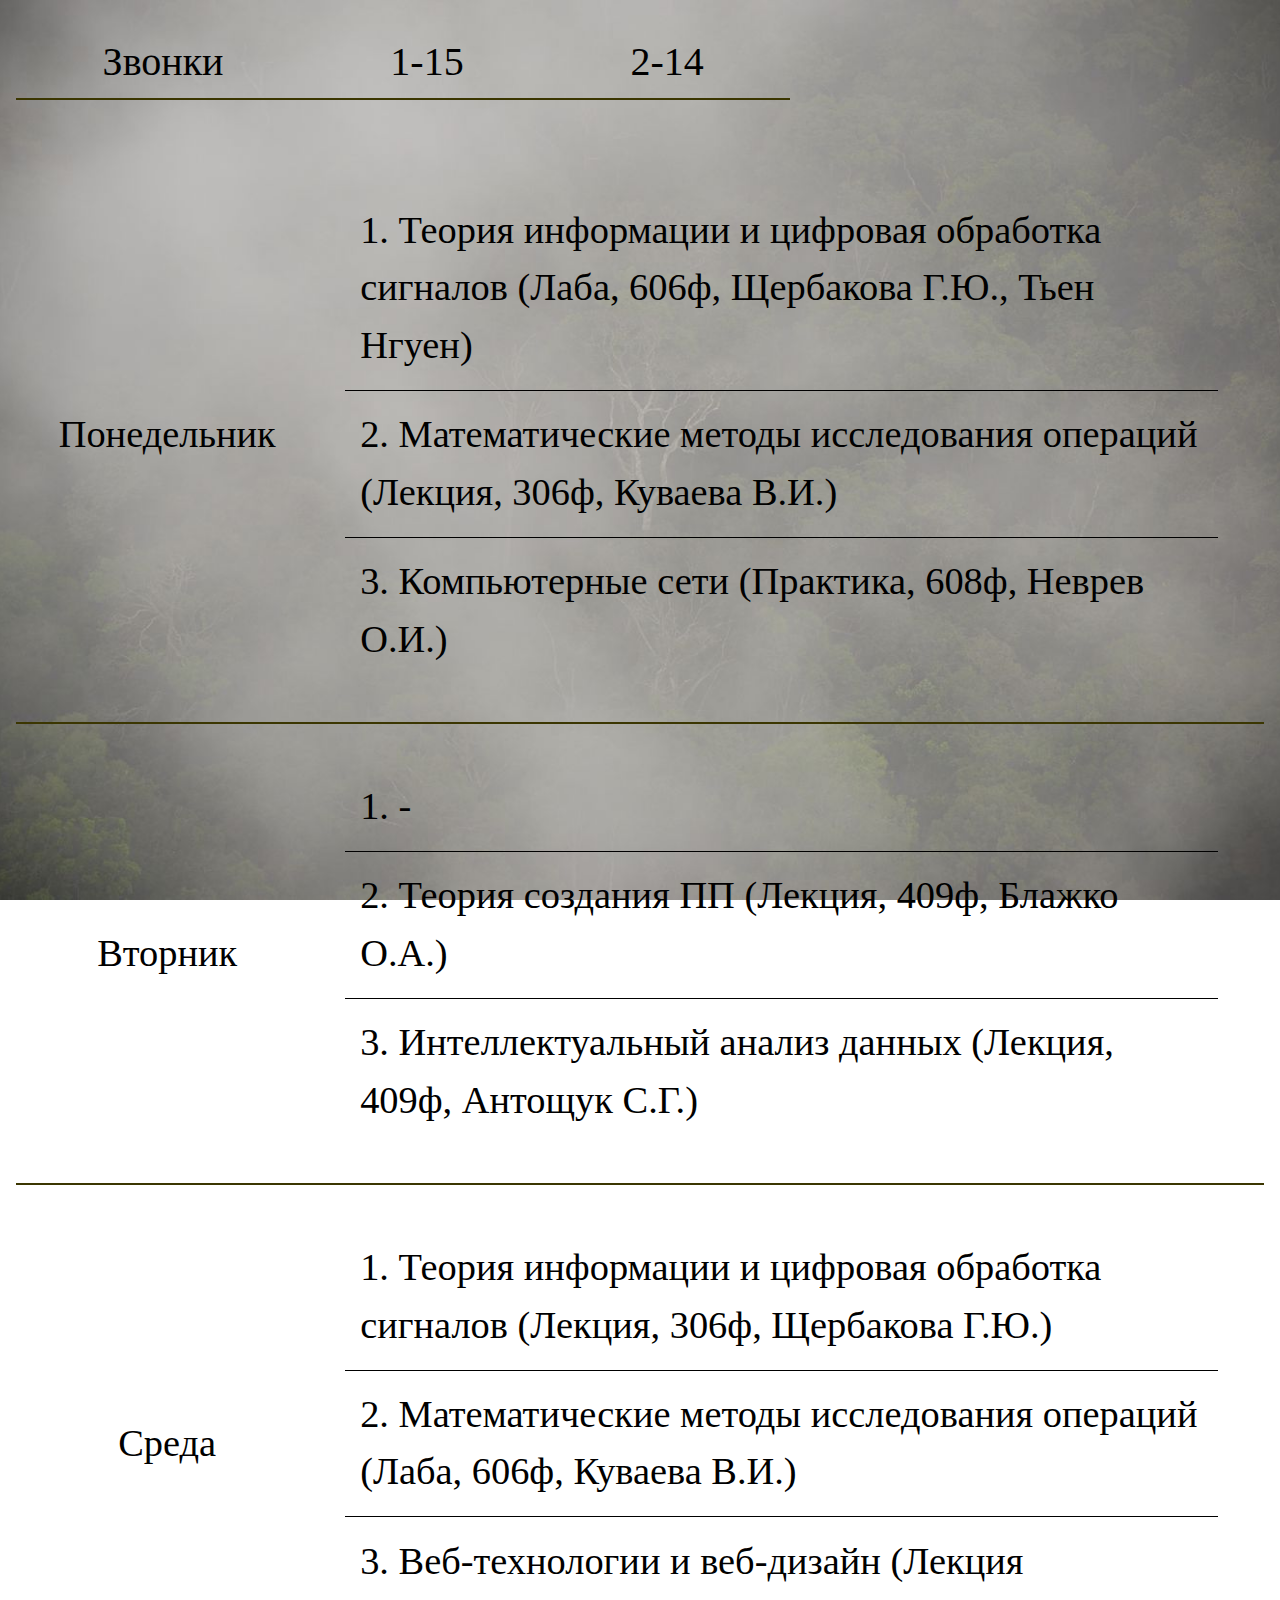
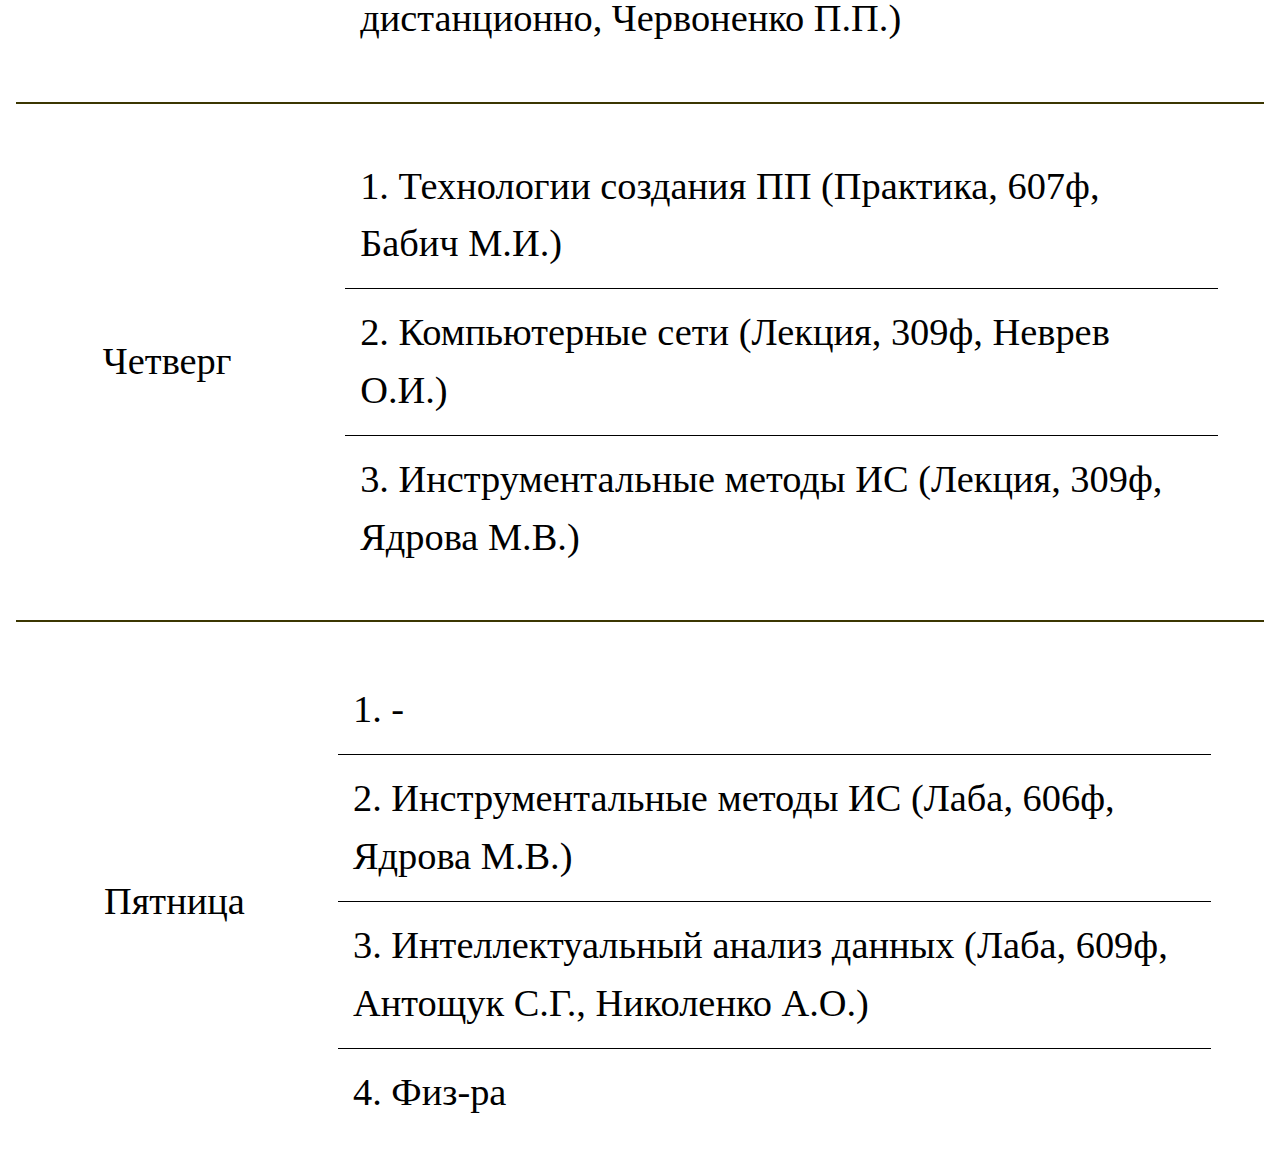
==== even.html @ 05873628 "Add files via upload" ====
<!DOCTYPE html>
<html lang="en">
<head>
    <meta charset="UTF-8">
    <title>AI-183 2-14</title>
    <link href="style.css" rel="stylesheet">
</head>
<body>
<div class="content">
    <div class="nav">
        <a href="bells.html" class="href">Звонки</a>
        <a href="index.html" class="href">1-15</a>
        <a href="even.html" class="href">2-14</a>
    </div>
    <div class="schedule-container">
        <div class="day">
            <div class="text">
                <p class="week-day">Понедельник</p>
            </div>
            <div class="table">
                <p class="first">1. Теория информации и цифровая обработка сигналов (Лаба, 606ф, Щербакова Г.Ю., Тьен Нгуен)</p>
                <p class="second">2. Математические методы исследования операций (Лекция, 306ф, Куваева В.И.)</p>
                <p class="third">3. Компьютерные сети (Практика, 608ф, Неврев О.И.)</p>
            </div>
        </div>
        <div class="day">
            <div class="text">
                <p class="week-day">Вторник</p>
            </div>
            <div class="table">
                <p class="first">1. -</p>
                <p class="second">2. Теория создания ПП (Лекция, 409ф, Блажко О.А.)</p>
                <p class="third">3. Интеллектуальный анализ данных (Лекция, 409ф, Антощук С.Г.)</p>
            </div>
        </div>
        <div class="day">
            <div class="text">
                <p class="week-day">Среда</p>
            </div>
            <div class="table">
                <p class="first">1. Теория информации и цифровая обработка сигналов (Лекция, 306ф, Щербакова Г.Ю.)</p>
                <p class="second">2. Математические методы исследования операций (Лаба, 606ф, Куваева В.И.)</p>
                <p class="third">3. Веб-технологии и веб-дизайн (Лекция дистанционно, Червоненко П.П.)</p>
            </div>
        </div>
        <div class="day">
            <div class="text">
                <p class="week-day">Четверг</p>
            </div>
            <div class="table">
                <p class="first">1. Технологии создания ПП (Практика, 607ф, Бабич М.И.)</p>
                <p class="second">2. Компьютерные сети (Лекция, 309ф, Неврев О.И.)</p>
                <p class="third">3. Инструментальные методы ИС (Лекция, 309ф, Ядрова М.В.)</p>
            </div>
        </div>
        <div class="day-pt">
            <div class="text">
                <p class="week-day">Пятница</p>
            </div>
            <div class="table">
                <p class="first">1. -</p>
                <p class="second">2. Инструментальные методы ИС (Лаба, 606ф, Ядрова М.В.)</p>
                <p class="third">3. Интеллектуальный анализ данных (Лаба, 609ф, Антощук С.Г., Николенко А.О.)</p>
                <p class="fourth">4. Физ-ра</p>
            </div>
        </div>
    </div>
</div>
</body>
</html>
---- style.css ----
html, body, div, span, applet, object, iframe,
h1, h2, h3, h4, h5, h6, p, blockquote, pre,
a, abbr, acronym, address, big, cite, code,
del, dfn, em, img, ins, kbd, q, s, samp,
small, strike, strong, sub, sup, tt, var,
b, u, i, center,
dl, dt, dd, ol, ul, li,
fieldset, form, label, legend,
table, caption, tbody, tfoot, thead, tr, th, td,
article, aside, canvas, details, embed,
figure, figcaption, footer, header, hgroup,
menu, nav, output, ruby, section, summary,
time, mark, audio, video {
    margin: 0;
    padding: 0;
    border: 0;
    font-size: 100%;
    font: inherit;
    vertical-align: baseline;
}
/* HTML5 display-role reset for older browsers */
article, aside, details, figcaption, figure,
footer, header, hgroup, menu, nav, section {
    display: block;
}
body {
    line-height: 1;
    background: white;
    min-height: 100vh;
    font-family: "Helvetica Grumov";
}
ol, ul {
    list-style: none;
}
blockquote, q {
    quotes: none;
}
blockquote:before, blockquote:after,
q:before, q:after {
    content: '';
    content: none;
}
table {
    border-collapse: collapse;
    border-spacing: 0;
}

html {
    min-height: 100vh;
}
article, aside, details, figcaption, figure, footer, header, hgroup, main, nav, section, summary {
    display: block;
}

a{
    color: black;
    text-decoration: none;
    font-size: 2.5em;
    height: 25%;
}

.content{
    min-height: 100vh;
    background: url("img/back2.jpg") fixed no-repeat center;
    -webkit-background-size: cover;
    -moz-background-size: cover;
    -o-background-size: cover;
    background-size: cover;
}

.nav{
    margin-left: 1em;
    margin-bottom: 3em;
    width: 60%;
    height: 10vh;
    display: flex;
    flex-direction: row;
    justify-content: space-around;
    align-items: center;
    padding: 0.5em 0.2em 0 0.2em;
    border-bottom: 2px solid #3B3601;
}

.schedule-container{
    margin: 0 1em;
}

.day{
    display: flex;
    flex-direction: row;
    justify-content: space-around;
    align-items: center;
    font-size: 3vw;
    border-bottom: 2px solid #3B3601;
    line-height: 1.5;
}

.day-pt{
    display: flex;
    flex-direction: row;
    justify-content: center;
    align-items: center;
    margin-top: 5px;
    font-size: 3vw;
    line-height: 1.5;
}

.table{
    height: 80%;
    width: 70%;
    padding: 1em;
    display: flex;
    flex-direction: column;
}

.table p{
    padding: 0.4em;
}

.second{
    border-top: 1px solid black;
}

.third{
    border-top: 1px solid black;
}

.fourth{
    border-top: 1px solid black;
}

.text{
    width: 20%;
    margin-left: 0.5em;
    display: flex;
    justify-content: center;
    align-items: center;
}

.bells{
    margin-top: 3em;
    font-size: 3em;
}

.list{
    display: flex;
    flex-direction: column;
    align-items: center;
}

.list li{
    width: 100%;
    margin-left: -5em;
    text-align: center;
}

@media (orientation: portrait){
    .content{
        background: url("img/back.jpg") fixed center no-repeat;
        -webkit-background-size: cover;
        -moz-background-size: cover;
        -o-background-size: cover;
        background-size: cover;
    }
}
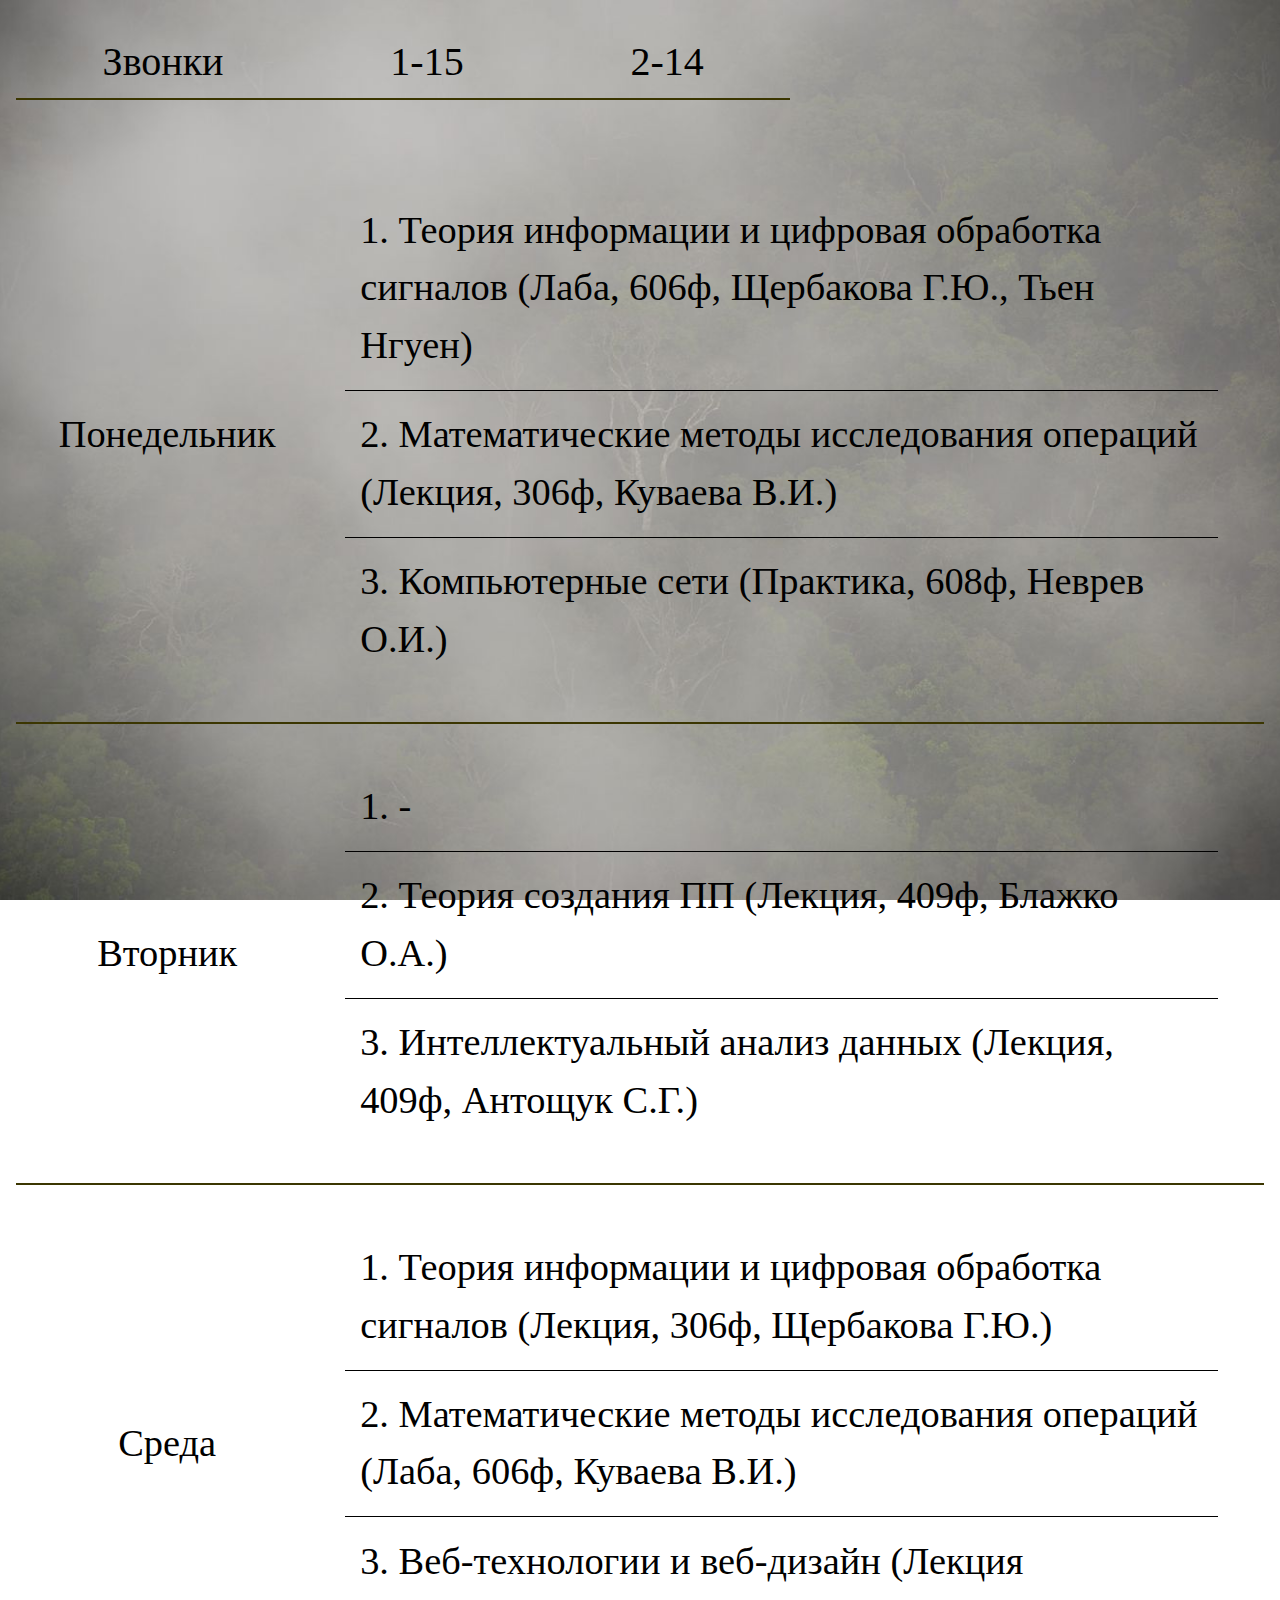
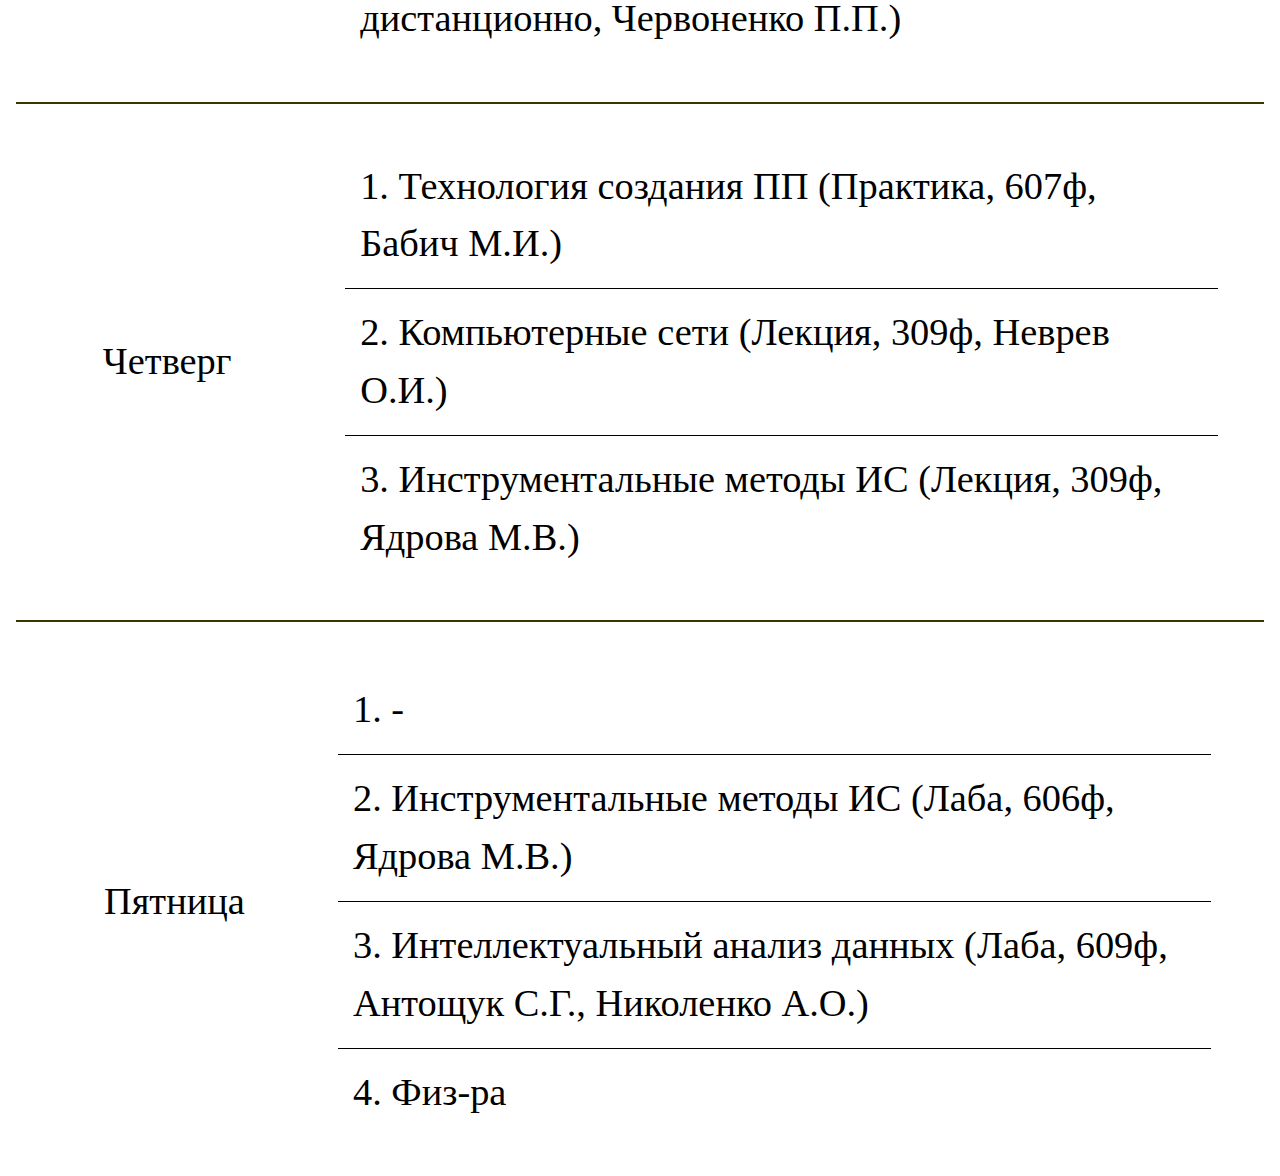
==== commit b055c543: "Update even.html" ====
--- a/even.html
+++ b/even.html
@@ -48,7 +48,7 @@
                 <p class="week-day">Четверг</p>
             </div>
             <div class="table">
-                <p class="first">1. Технологии создания ПП (Практика, 607ф, Бабич М.И.)</p>
+                <p class="first">1. Технология создания ПП (Практика, 607ф, Бабич М.И.)</p>
                 <p class="second">2. Компьютерные сети (Лекция, 309ф, Неврев О.И.)</p>
                 <p class="third">3. Инструментальные методы ИС (Лекция, 309ф, Ядрова М.В.)</p>
             </div>
@@ -67,4 +67,4 @@
     </div>
 </div>
 </body>
-</html>+</html>
--- a/style.css
+++ b/style.css
@@ -139,13 +139,14 @@
 
 .bells{
     margin-top: 3em;
-    font-size: 3em;
+    font-size: 2.5em;
 }
 
 .list{
     display: flex;
     flex-direction: column;
     align-items: center;
+    line-height: 1.4;
 }
 
 .list li{
@@ -162,4 +163,4 @@
         -o-background-size: cover;
         background-size: cover;
     }
-}+}
